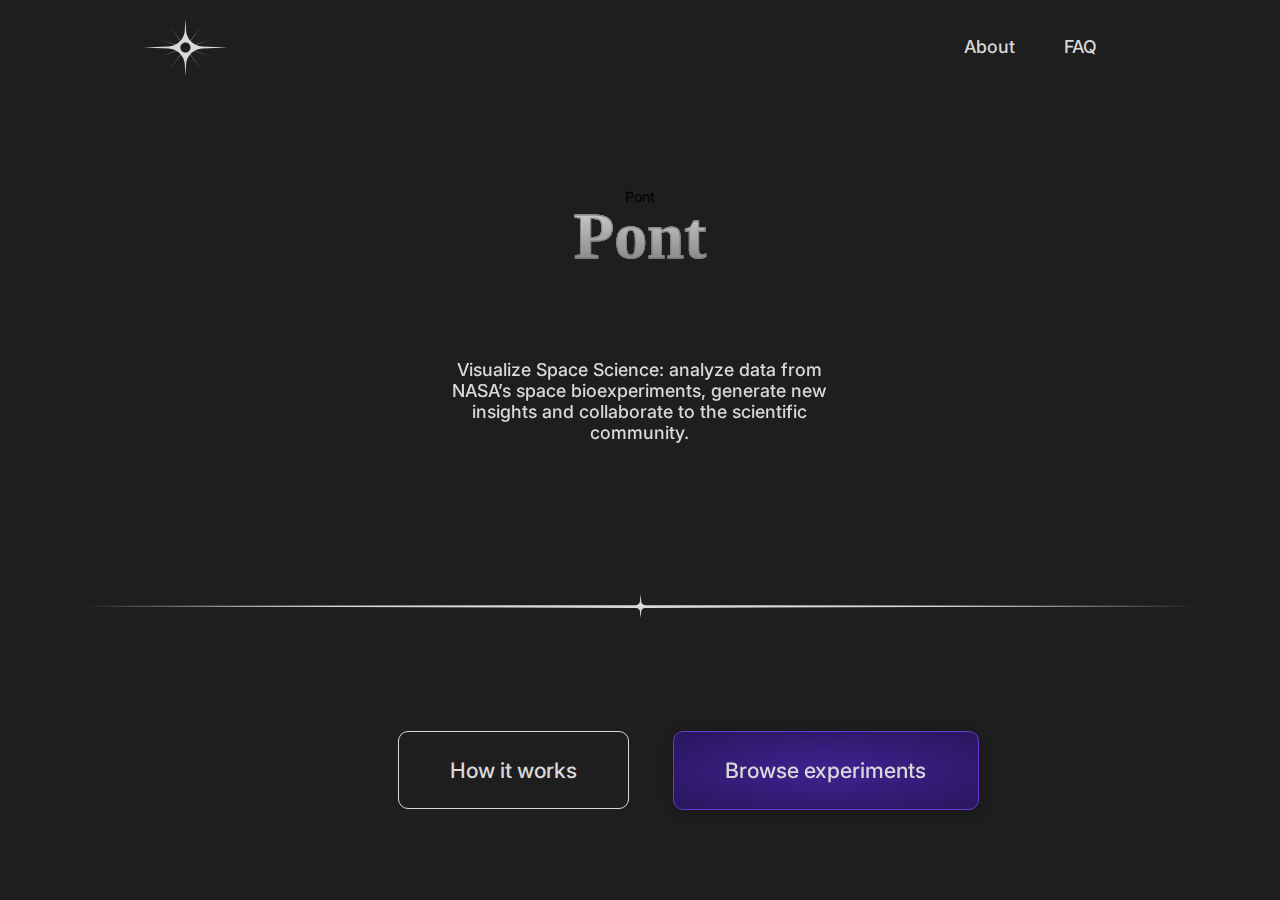
==== index.html @ 8527aa88 "Update index.html" ====
<!DOCTYPE html>
<html lang="en">
<head>
    <meta charset="UTF-8">
    <meta name="viewport" content="width=device-width, initial-scale=1.0">
    <link rel="stylesheet" href="https://fonts.googleapis.com/css?family=Bricolage+Grotesque">
    <link rel="stylesheet" href="https://fonts.googleapis.com/css?family=Inter">
    <link rel="stylesheet" href="https://fonts.googleapis.com/css2?family=Material+Symbols+Outlined:opsz,wght,FILL,GRAD@24,400,0,0" />
    <title>Document</title>
    <link rel="stylesheet" href="styles/home.css">
    <style>
      body {
          font-family: 'Inter', sans-serif;
          margin: 0;
          padding: 0;
      }

      #container {
          display: flex;
          flex-direction: column;
          align-items: center;
          justify-content: center;
          text-align: center;
      }

      #Rectangle_2, #Mask_group, svg, #Frame_3, #Frame_4 {
          margin-bottom: 20px;
      }

      iframe {
          display: block;
          margin: 0 auto;
      }

      #iframe-text {
          font-family: 'Inter', sans-serif;
          font-size: 14px; 
          margin-top: 10px;
      }

      #Frame_4 a {
          margin: 0 10px;
      }

      button {
          padding: 10px 20px;
          font-size: 14px;
          cursor: pointer;
      }
    </style>
</head>
<body>
  <div id="container">
    <div id="Rectangle_2" class="pointer-events-none"></div>
    <svg preserveAspectRatio="none" id="Vector" class="pointer-events-none" width="85" height="59" viewBox="0 0 85 59" fill="none" xmlns="http://www.w3.org/2000/svg">
      <path d="M42.4445 2.46625L42.8685 28.5992L58.5759 7.70639L43.5546 29.0976L68.5457 21.4253L43.8167 29.904L68.5457 38.3827L43.5546 30.7104L58.5759 52.1016L42.8685 31.2087L42.4445 57.3417L42.0204 31.2087L26.313 52.1016L41.3343 30.7104L16.3432 38.3827L41.0722 29.904L16.3432 21.4253L41.3343 29.0976L26.313 7.70639L42.0204 28.5992L42.4445 2.46625Z" fill="#7B7B7B"></path>
      <path d="M42.4445 0.777771L43.0933 12.605C43.5713 21.3198 50.6141 28.2341 59.3382 28.5538L84.6667 29.4819L59.3382 30.4099C50.614 30.7296 43.5713 37.6439 43.0933 46.3587L42.4445 58.1859L41.7956 46.3587C41.3176 37.6439 34.2748 30.7296 25.5507 30.4099L0.222229 29.4819L25.5507 28.5538C34.2749 28.2341 41.3176 21.3198 41.7956 12.605L42.4445 0.777771Z" fill="#D9D9D9"></path>
      <path d="M47.5111 29.4819C47.5111 32.2794 45.2427 34.5473 42.4445 34.5473C39.6462 34.5473 37.3778 32.2794 37.3778 29.4819C37.3778 26.6843 39.6462 24.4164 42.4445 24.4164C45.2427 24.4164 47.5111 26.6843 47.5111 29.4819Z" fill="#1E1E1E"></path>
    </svg>

    <div id="Mask_group">
      <div id="Ellipse_1" class="pointer-events-none"></div>
    </div>
    
    <span id="_3_8" class="pointer-events-none"><span id="__0">Pont</span></span>
    <span id="_3_9" class="pointer-events-none"><span id="__1">Visualize Space Science: analyze data from NASA’s space bioexperiments, generate new insights and collaborate to the scientific community.</span></span>
    
    <svg preserveAspectRatio="none" id="Star_1" class="pointer-events-none" width="997" height="23" viewBox="0 0 997 23" fill="none" xmlns="http://www.w3.org/2000/svg">
      <path d="M498.556 0L499.152 6.98967C499.309 8.827 500.845 10.2395 502.689 10.2427L996.333 11.1111L502.657 12.8627C500.826 12.8692 499.3 14.2645 499.129 16.0872L498.556 22.2222L497.982 16.0872C497.811 14.2645 496.285 12.8692 494.454 12.8627L0.333313 11.1111L494.422 10.2427C496.266 10.2395 497.802 8.82699 497.959 6.98966L498.556 0Z" fill="#D9D9D9"></path>
    </svg>

    <div id="Frame_3">
      <div id="Frame_2">
        <a href="pages/video.html"><span id="_3_13" class="pointer-events-none"><button type="button" id="__2">How it works</button></span></a>
      </div>
      <div id="Frame_1">
        <a href="pages/dashboard.html"><span id="_3_15" class="pointer-events-none"><button type="button" id="__3">Browse experiments</button></span></a>
      </div>
    </div>

    <div id="iframe-text">Pont</div> 
    <iframe width="600" height="450" src="https://lookerstudio.google.com/embed/reporting/557bb639-0980-4202-b54e-adf1debdef36/page/nUJEE" frameborder="0" style="border:0" allowfullscreen sandbox="allow-storage-access-by-user-activation allow-scripts allow-same-origin allow-popups allow-popups-to-escape-sandbox"></iframe>

    <nav id="Frame_4">
      <a href="pages/about.html"><span id="_3_17" class="pointer-events-none"><span id="__4">About</span></span></a>
      <a href="pages/faq.html"><span id="_3_18" class="pointer-events-none"><span id="__5">FAQ</span></span></a>
    </nav>
  </div>
</body>
</html>
---- styles/home.css ----
:root {
    --black: #1E1E1E;
    --white: #d9d9d9;
  }

@font-face {
    src: url(/__assets/BricolageGrotesque-SemiBold-600.woff2) format("woff2");
    font-family: Bricolage Grotesque;
    font-style: normal;
    font-weight: 600;
    font-display: swap;
}

*,
:before,
:after {
    box-sizing: border-box;
    margin: 0;
    padding: 0;
}

body {
    background-color: var(--black);
}

nav {
    display: flex;
    width: 59.66669rem;
    justify-content: space-between;
    align-items: center;
    margin: 0 auto;
}

#Star_1 {
    aspect-ratio: 44.84;
    --f2w-order: 6;
    width: 1121px;
    height: 25px;
    position: absolute;
    top: 593.8px;
    left: calc(50% - 560px);
}

textarea:focus-visible {
    outline: none;
}

button {
    -webkit-font-smoothing: inherit;
    -moz-osx-font-smoothing: inherit;
    font: inherit;
    background: 0 0;
    background-color: inherit;
    color: inherit;
    border: none;
    width: auto;
    line-height: normal;
    overflow: visible;
}

a {
    color: inherit;
    -webkit-text-decoration: inherit;
    text-decoration: inherit;
}

input {
    font: inherit;
    background-color: inherit;
    border: none;
    outline: none;
}

textarea,
select {
    font: inherit;
    background-color: inherit;
}

img,
picture,
video,
canvas,
svg {
    display: block;
}

[data-reaction-click] {
    cursor: pointer;
}

[data-visible=false] {
    display: none !important;
}

.before-hidden:before,
.after-hidden:after {
    display: none;
}

.before-visible:before,
.after-visible:after {
    content: "";
}

::placeholder {
    color: inherit;
    opacity: 0.54;
}

body * {
    scrollbar-width: none;
}

body ::-webkit-scrollbar {
    display: none;
}

[name=honey-pot-field] {
    display: none !important;
}

.pointer-events-none {
    pointer-events: none;
}

#_ {
    background-color: var(--black);
    min-height: 100vh;
    display: grid;
    font-family: "Inter", sans-serif;
    color: var(--white);
}

#container {
    background-color: var(--black);
    width: 1280px;
    min-width: 1280px;
    max-width: 1280px;
    min-height: 832px;
    max-height: 832px;
    margin: 0 auto;
    position: relative;
    overflow: hidden;
}

#Rectangle_2 {
    --f2w-order: 0;
    background-color: var(--black);
    width: 1280px;
    height: 93.3px;
    position: absolute;
    top: 0;
    left: 0;
}

#Vector{
    --f2w-order: 1;
    width: 85px;
    height: 59px;
    position: absolute;
    top: calc(50% - 398.5px);
    left: calc(50% - 496.6px);
}

#Mask_group {
    transform-origin: 0 0;
    opacity: 0.75;
    --f2w-order: 2;
    width: 1280px;
    height: 343.1px;
    position: absolute;
    top: 642.7px;
    left: 0;
    transform: rotate(-180deg) scaleX(-1);
}

#Ellipse_1 {
    aspect-ratio: 1.51;
    mask-type: alpha;
    --f2w-order: 0;
    background-image: radial-gradient(var(--white) 0%, #4d4d4d 40%, #1e1e1e80 94%, #1e1e1e00 100%);
    border-radius: 50%;
    width: 2056.2px;
    height: 1359.1px;
    position: absolute;
    top: calc(603px + 50%);
    left: calc(50% - 1028.1px);
    -webkit-mask-image: url(data:image/svg+xml;base64,...); /* truncated for readability */
    mask-image: url(data:image/svg+xml;base64,...); /* truncated for readability */
    -webkit-mask-position: 388.1px -774.6px;
    mask-position: 388.1px -774.6px;
    -webkit-mask-repeat: no-repeat;
    mask-repeat: no-repeat;
}

#_3_8 {
    text-align: center;
    -webkit-text-stroke: 0.9px #7b7b7b;
    overflow-wrap: break-word;
    color: #0000;
    --f2w-order: 3;
    background-image: linear-gradient(var(--white) 0%, #7b7b7b 100%);
    -webkit-background-clip: text;
    background-clip: text;
    width: 657.8px;
    font-family: Bricolage Grotesque;
    font-size: 66.2px;
    font-weight: 600;
    line-height: 64px;
    display: inline;
    position: absolute;
    top: 203.6px;
    left: calc(50% - 328.9px);
}

#__0 {
    overflow-wrap: break-word;
    color: #0000;
    background-image: linear-gradient(var(--white) 0%, #7b7b7b 100%);
    -webkit-background-clip: text;
    background-clip: text;
    font-family: Bricolage Grotesque;
    font-size: 66.2px;
    font-weight: 600;
    line-height: 64px;
}

#_3_9 {
    text-align: center;
    overflow-wrap: break-word;
    color: var(--white);
    --f2w-order: 4;
    -webkit-background-clip: text;
    background-clip: text;
    width: 423.1px;
    font-family: Inter;
    font-size: 17.8px;
    font-weight: 500;
    display: inline;
    position: absolute;
    top: 359.1px;
    left: calc(50% - 211.6px);
}

#__1 {
    overflow-wrap: break-word;
    color: var(--white);
    -webkit-background-clip: text;
    background-clip: text;
    font-family: Inter;
    font-size: 17.8px;
    font-weight: 500;
}

#logo {
    aspect-ratio: 43.35;
    --f2w-order: 5;
    width: 997px;
    height: 23px;
    position: absolute;
    top: 655.5px;
    left: calc(50% - 499.1px);
}

#Frame_3 {
    grid-column-gap: 43.6px;
    --f2w-order: 6;
    flex-flow: row;
    justify-content: flex-start;
    align-items: center;
    padding: 0;
    display: flex;
    position: absolute;
    top: 730.7px;
    left: calc(50% - 242.1px);
}

#Frame_2 {
    grid-column-gap: 7.1px;
    --f2w-order: 0;
    border: 0.9px solid var(--white);
    border-radius: 10px;
    flex-flow: row;
    flex-shrink: 0;
    justify-content: center;
    align-items: center;
    margin: 0;
    padding: 15.1px 31.1px;
    display: flex;
    position: relative;
    overflow: hidden;
}

#_3_13 {
    text-align: center;
    overflow-wrap: break-word;
    color: var(--white);
    --f2w-order: 0;
    -webkit-background-clip: text;
    background-clip: text;
    flex-shrink: 0;
    width: max-content;
    margin: 0;
    font-family: Inter;
    font-size: 21.3px;
    font-weight: 500;
    display: inline;
    position: relative;
}

#__2 {
    overflow-wrap: break-word;
    color: var(--white);
    -webkit-background-clip: text;
    background-clip: text;
    font-family: Inter;
    font-size: 21.3px;
    font-weight: 500;
}

#Frame_1 {
    grid-column-gap: 7.1px;
    filter: drop-shadow(0 3.6px 5.3px #00000040);
    backface-visibility: hidden;
    --f2w-order: 1;
    background-image: linear-gradient(#40229180, #40229180), radial-gradient(#402291 0%, #130a2b 100%);
    border: 0.4px solid #633bd1;
    border-radius: 10px;
    flex-flow: row;
    flex-shrink: 0;
    justify-content: center;
    align-items: center;
    margin: 0;
    padding: 15.6px 31.6px;
    display: flex;
    position: relative;
    overflow: hidden;
    transform: translateZ(0);
}

#_3_15 {
    text-align: center;
    overflow-wrap: break-word;
    color: var(--white);
    --f2w-order: 0;
    -webkit-background-clip: text;
    background-clip: text;
    flex-shrink: 0;
    width: max-content;
    margin: 0;
    font-family: Inter;
    font-size: 21.3px;
    font-weight: 500;
    display: inline;
    position: relative;
}

#__3 {
    overflow-wrap: break-word;
    color: var(--white);
    -webkit-background-clip: text;
    background-clip: text;
    font-family: Inter;
    font-size: 21.3px;
    font-weight: 500;
}

#Frame_4{
    grid-column-gap: 28.4px;
    --f2w-order: 7;
    flex-flow: row;
    justify-content: center;
    align-items: center;
    width: 132.4px;
    padding: 0;
    display: flex;
    position: absolute;
    top: 35.6px;
    left: 964.4px;
}

#_3_17 {
    text-align: center;
    overflow-wrap: break-word;
    color: var(--white);
    --f2w-order: 0;
    -webkit-background-clip: text;
    background-clip: text;
    flex-shrink: 0;
    width: max-content;
    margin: 0;
    font-family: Inter;
    font-size: 17.8px;
    font-weight: 500;
    display: inline;
    position: relative;
}

#__4 {
    overflow-wrap: break-word;
    color: var(--white);
    -webkit-background-clip: text;
    background-clip: text;
    font-family: Inter;
    font-size: 17.8px;
    font-weight: 500;
}

#_3_18 {
    text-align: center;
    overflow-wrap: break-word;
    color: var(--white);
    --f2w-order: 1;
    -webkit-background-clip: text;
    background-clip: text;
    flex-shrink: 0;
    width: max-content;
    margin: 0;
    font-family: Inter;
    font-size: 17.8px;
    font-weight: 500;
}
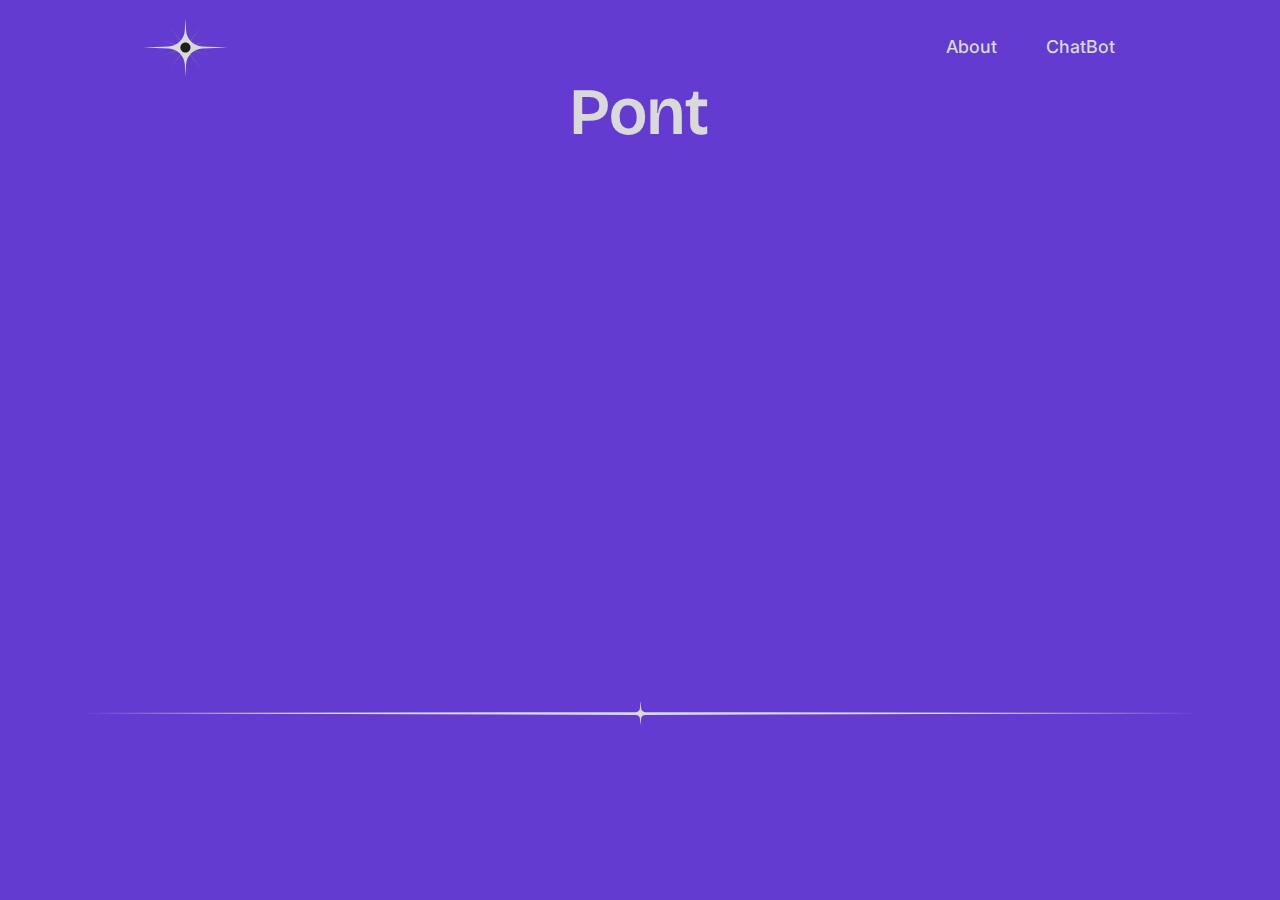
==== commit e9bb908d: "ukltimo" ====
--- a/index.html
+++ b/index.html
@@ -63,27 +63,16 @@
     </div>
     
     <span id="_3_8" class="pointer-events-none"><span id="__0">Pont</span></span>
-    <span id="_3_9" class="pointer-events-none"><span id="__1">Visualize Space Science: analyze data from NASA’s space bioexperiments, generate new insights and collaborate to the scientific community.</span></span>
     
     <svg preserveAspectRatio="none" id="Star_1" class="pointer-events-none" width="997" height="23" viewBox="0 0 997 23" fill="none" xmlns="http://www.w3.org/2000/svg">
       <path d="M498.556 0L499.152 6.98967C499.309 8.827 500.845 10.2395 502.689 10.2427L996.333 11.1111L502.657 12.8627C500.826 12.8692 499.3 14.2645 499.129 16.0872L498.556 22.2222L497.982 16.0872C497.811 14.2645 496.285 12.8692 494.454 12.8627L0.333313 11.1111L494.422 10.2427C496.266 10.2395 497.802 8.82699 497.959 6.98966L498.556 0Z" fill="#D9D9D9"></path>
     </svg>
 
-    <div id="Frame_3">
-      <div id="Frame_2">
-        <a href="pages/video.html"><span id="_3_13" class="pointer-events-none"><button type="button" id="__2">How it works</button></span></a>
-      </div>
-      <div id="Frame_1">
-        <a href="pages/dashboard.html"><span id="_3_15" class="pointer-events-none"><button type="button" id="__3">Browse experiments</button></span></a>
-      </div>
-    </div>
-
-    <div id="iframe-text">Pont</div> 
     <iframe width="600" height="450" src="https://lookerstudio.google.com/embed/reporting/557bb639-0980-4202-b54e-adf1debdef36/page/nUJEE" frameborder="0" style="border:0" allowfullscreen sandbox="allow-storage-access-by-user-activation allow-scripts allow-same-origin allow-popups allow-popups-to-escape-sandbox"></iframe>
 
     <nav id="Frame_4">
       <a href="pages/about.html"><span id="_3_17" class="pointer-events-none"><span id="__4">About</span></span></a>
-      <a href="pages/faq.html"><span id="_3_18" class="pointer-events-none"><span id="__5">FAQ</span></span></a>
+      <a href="pages/ChaBot.html"><span id="_3_18" class="pointer-events-none"><span id="__5">ChatBot</span></span></a>
     </nav>
   </div>
 </body>
--- a/styles/home.css
+++ b/styles/home.css
@@ -5,7 +5,7 @@
 
 @font-face {
     src: url(/__assets/BricolageGrotesque-SemiBold-600.woff2) format("woff2");
-    font-family: Bricolage Grotesque;
+    font-family: "Bricolage Grotesque", sans-serif;
     font-style: normal;
     font-weight: 600;
     font-display: swap;
@@ -19,8 +19,13 @@
     padding: 0;
 }
 
+iframe {
+    display: block;
+    margin: 0 auto;
+}
+
 body {
-    background-color: var(--black);
+    background-color: #633bd1;
 }
 
 nav {
@@ -37,7 +42,7 @@
     width: 1121px;
     height: 25px;
     position: absolute;
-    top: 593.8px;
+    top: 700.8px;
     left: calc(50% - 560px);
 }
 
@@ -125,7 +130,7 @@
 }
 
 #_ {
-    background-color: var(--black);
+    background-color: #633bd1;
     min-height: 100vh;
     display: grid;
     font-family: "Inter", sans-serif;
@@ -133,7 +138,7 @@
 }
 
 #container {
-    background-color: var(--black);
+    background-color: #633bd1;
     width: 1280px;
     min-width: 1280px;
     max-width: 1280px;
@@ -146,7 +151,7 @@
 
 #Rectangle_2 {
     --f2w-order: 0;
-    background-color: var(--black);
+    background-color: #633bd1;
     width: 1280px;
     height: 93.3px;
     position: absolute;
@@ -196,31 +201,21 @@
 
 #_3_8 {
     text-align: center;
-    -webkit-text-stroke: 0.9px #7b7b7b;
-    overflow-wrap: break-word;
-    color: #0000;
-    --f2w-order: 3;
-    background-image: linear-gradient(var(--white) 0%, #7b7b7b 100%);
-    -webkit-background-clip: text;
-    background-clip: text;
     width: 657.8px;
-    font-family: Bricolage Grotesque;
+    font-family: "Bricolage Grotesque", sans-serif;
     font-size: 66.2px;
     font-weight: 600;
     line-height: 64px;
     display: inline;
     position: absolute;
-    top: 203.6px;
+    top: 80px;
     left: calc(50% - 328.9px);
 }
 
 #__0 {
     overflow-wrap: break-word;
-    color: #0000;
-    background-image: linear-gradient(var(--white) 0%, #7b7b7b 100%);
-    -webkit-background-clip: text;
-    background-clip: text;
-    font-family: Bricolage Grotesque;
+    color: #d9d9d9;
+    font-family: "Bricolage Grotesque", sans-serif;
     font-size: 66.2px;
     font-weight: 600;
     line-height: 64px;
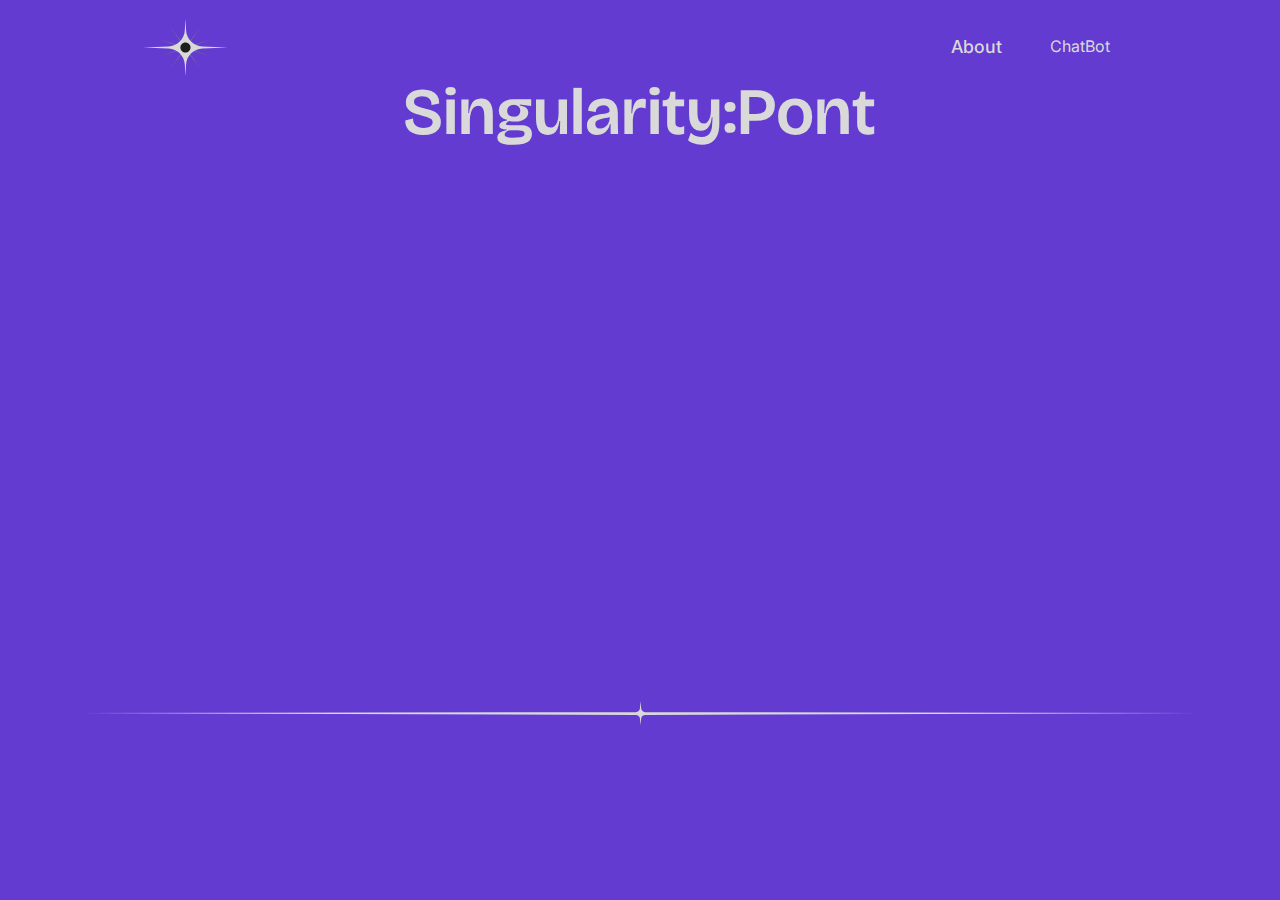
==== commit 6e9b698a: "ukltimo" ====
--- a/index.html
+++ b/index.html
@@ -62,17 +62,17 @@
       <div id="Ellipse_1" class="pointer-events-none"></div>
     </div>
     
-    <span id="_3_8" class="pointer-events-none"><span id="__0">Pont</span></span>
+    <span id="_3_8" class="pointer-events-none"><span id="__0">Singularity:Pont</span></span>
     
     <svg preserveAspectRatio="none" id="Star_1" class="pointer-events-none" width="997" height="23" viewBox="0 0 997 23" fill="none" xmlns="http://www.w3.org/2000/svg">
       <path d="M498.556 0L499.152 6.98967C499.309 8.827 500.845 10.2395 502.689 10.2427L996.333 11.1111L502.657 12.8627C500.826 12.8692 499.3 14.2645 499.129 16.0872L498.556 22.2222L497.982 16.0872C497.811 14.2645 496.285 12.8692 494.454 12.8627L0.333313 11.1111L494.422 10.2427C496.266 10.2395 497.802 8.82699 497.959 6.98966L498.556 0Z" fill="#D9D9D9"></path>
     </svg>
 
-    <iframe width="600" height="450" src="https://lookerstudio.google.com/embed/reporting/557bb639-0980-4202-b54e-adf1debdef36/page/nUJEE" frameborder="0" style="border:0" allowfullscreen sandbox="allow-storage-access-by-user-activation allow-scripts allow-same-origin allow-popups allow-popups-to-escape-sandbox"></iframe>
+    <iframe src="https://lookerstudio.google.com/embed/reporting/557bb639-0980-4202-b54e-adf1debdef36/page/nUJEE" frameborder="0" style="border:0" allowfullscreen sandbox="allow-storage-access-by-user-activation allow-scripts allow-same-origin allow-popups allow-popups-to-escape-sandbox"></iframe>
 
     <nav id="Frame_4">
       <a href="pages/about.html"><span id="_3_17" class="pointer-events-none"><span id="__4">About</span></span></a>
-      <a href="pages/ChaBot.html"><span id="_3_18" class="pointer-events-none"><span id="__5">ChatBot</span></span></a>
+      <a url="https://2845adca7c47668d01.gradio.live/" class="button">ChatBot</a>
     </nav>
   </div>
 </body>
--- a/styles/home.css
+++ b/styles/home.css
@@ -22,6 +22,8 @@
 iframe {
     display: block;
     margin: 0 auto;
+    width: 90%;
+    height: 500px;
 }
 
 body {
@@ -180,6 +182,10 @@
     transform: rotate(-180deg) scaleX(-1);
 }
 
+a {
+    color: #d9d9d9;
+}
+
 #Ellipse_1 {
     aspect-ratio: 1.51;
     mask-type: alpha;
@@ -203,8 +209,8 @@
     text-align: center;
     width: 657.8px;
     font-family: "Bricolage Grotesque", sans-serif;
-    font-size: 66.2px;
-    font-weight: 600;
+    font-size: 12px;
+    font-weight: 200;
     line-height: 64px;
     display: inline;
     position: absolute;
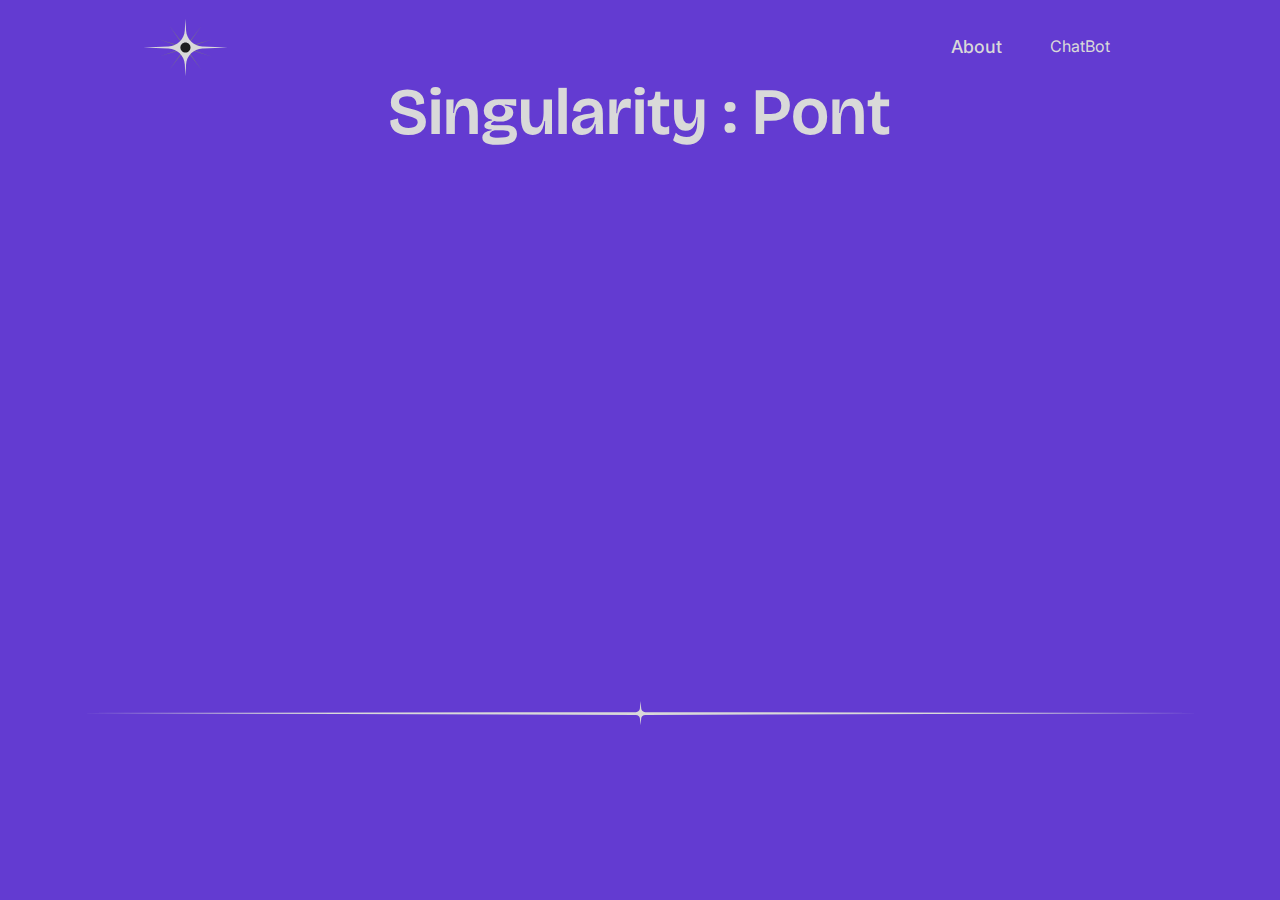
==== commit 08a46d34: "Update index.html" ====
--- a/index.html
+++ b/index.html
@@ -6,7 +6,7 @@
     <link rel="stylesheet" href="https://fonts.googleapis.com/css?family=Bricolage+Grotesque">
     <link rel="stylesheet" href="https://fonts.googleapis.com/css?family=Inter">
     <link rel="stylesheet" href="https://fonts.googleapis.com/css2?family=Material+Symbols+Outlined:opsz,wght,FILL,GRAD@24,400,0,0" />
-    <title>Document</title>
+    <title>Visualize Space Science</title>
     <link rel="stylesheet" href="styles/home.css">
     <style>
       body {
@@ -62,7 +62,7 @@
       <div id="Ellipse_1" class="pointer-events-none"></div>
     </div>
     
-    <span id="_3_8" class="pointer-events-none"><span id="__0">Singularity:Pont</span></span>
+    <span id="_3_8" class="pointer-events-none"><span id="__0">Singularity : Pont</span></span>
     
     <svg preserveAspectRatio="none" id="Star_1" class="pointer-events-none" width="997" height="23" viewBox="0 0 997 23" fill="none" xmlns="http://www.w3.org/2000/svg">
       <path d="M498.556 0L499.152 6.98967C499.309 8.827 500.845 10.2395 502.689 10.2427L996.333 11.1111L502.657 12.8627C500.826 12.8692 499.3 14.2645 499.129 16.0872L498.556 22.2222L497.982 16.0872C497.811 14.2645 496.285 12.8692 494.454 12.8627L0.333313 11.1111L494.422 10.2427C496.266 10.2395 497.802 8.82699 497.959 6.98966L498.556 0Z" fill="#D9D9D9"></path>
@@ -72,7 +72,7 @@
 
     <nav id="Frame_4">
       <a href="pages/about.html"><span id="_3_17" class="pointer-events-none"><span id="__4">About</span></span></a>
-      <a url="https://2845adca7c47668d01.gradio.live/" class="button">ChatBot</a>
+      <a href="https://2845adca7c47668d01.gradio.live/" class="button">ChatBot</a>
     </nav>
   </div>
 </body>
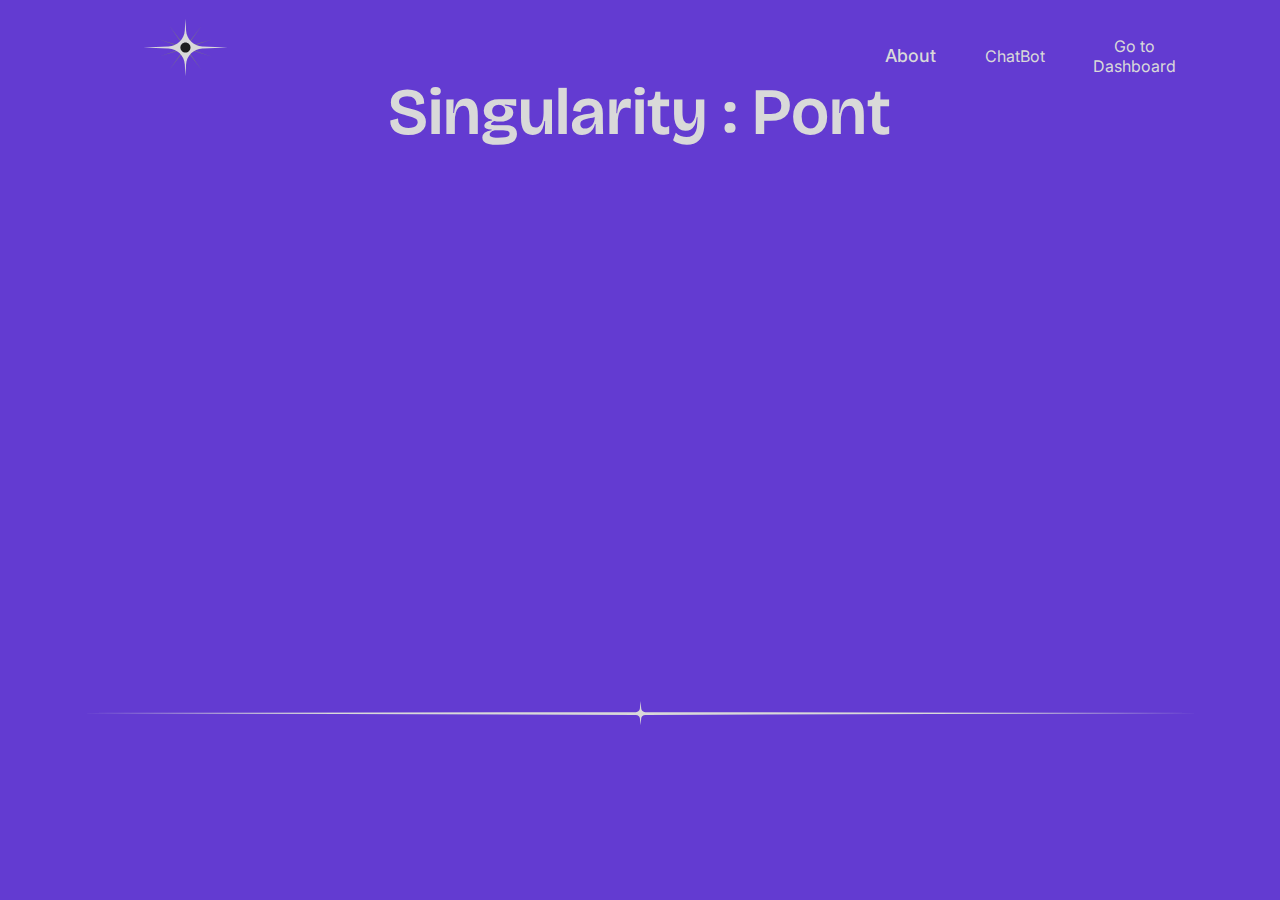
==== commit df465b51: "Update index.html" ====
--- a/index.html
+++ b/index.html
@@ -73,6 +73,7 @@
     <nav id="Frame_4">
       <a href="pages/about.html"><span id="_3_17" class="pointer-events-none"><span id="__4">About</span></span></a>
       <a href="https://2845adca7c47668d01.gradio.live/" class="button">ChatBot</a>
+      <a href="https://lookerstudio.google.com/embed/reporting/557bb639-0980-4202-b54e-adf1debdef36/page/nUJEE" class="button">Go to Dashboard</a>
     </nav>
   </div>
 </body>
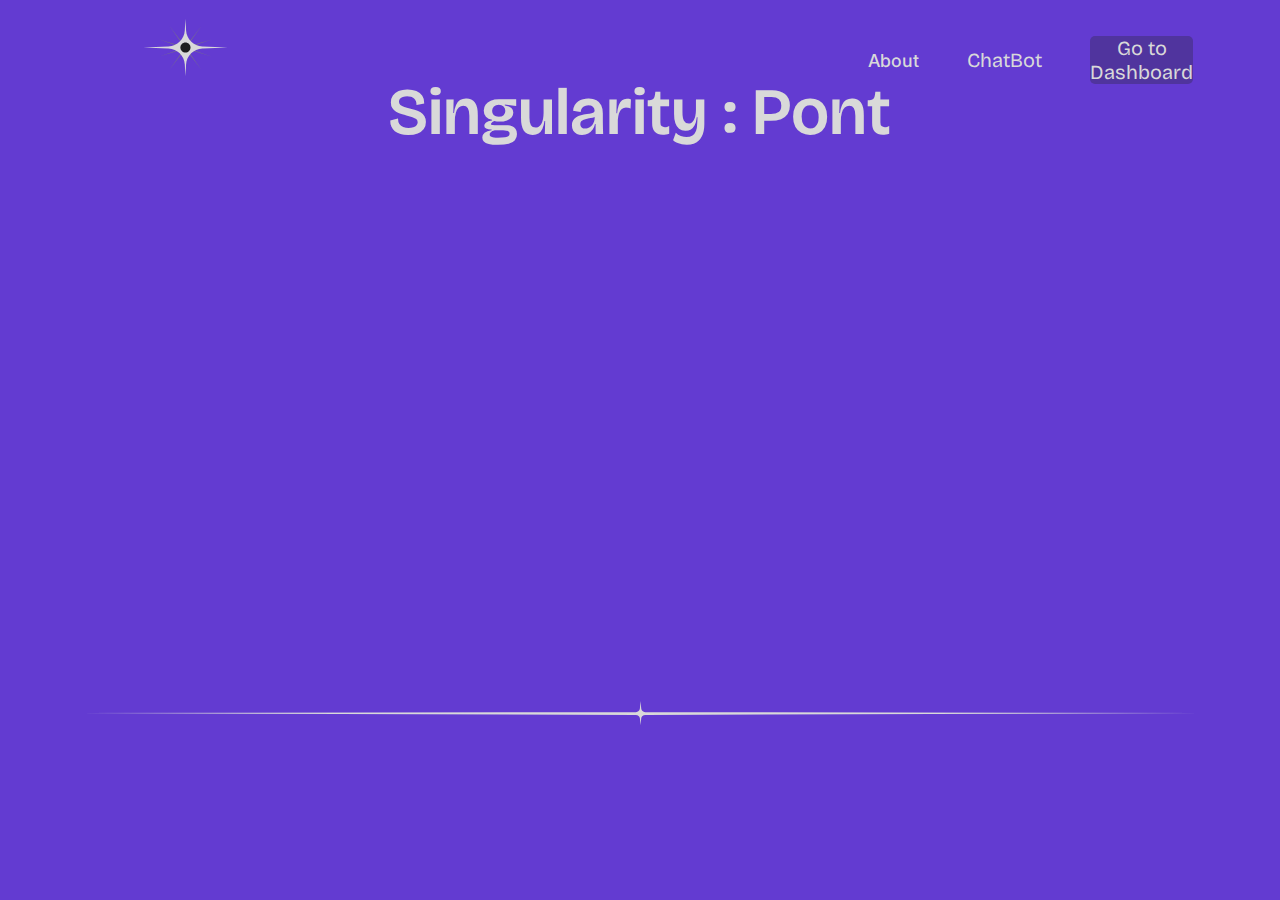
==== commit e273c400: "Update index.html" ====
--- a/index.html
+++ b/index.html
@@ -73,7 +73,7 @@
     <nav id="Frame_4">
       <a href="pages/about.html"><span id="_3_17" class="pointer-events-none"><span id="__4">About</span></span></a>
       <a href="https://2845adca7c47668d01.gradio.live/" class="button">ChatBot</a>
-      <a href="https://lookerstudio.google.com/embed/reporting/557bb639-0980-4202-b54e-adf1debdef36/page/nUJEE" class="button">Go to Dashboard</a>
+      <a id="dash" href="https://lookerstudio.google.com/embed/reporting/557bb639-0980-4202-b54e-adf1debdef36/page/nUJEE" class="button">Go to Dashboard</a>
     </nav>
   </div>
 </body>
--- a/styles/home.css
+++ b/styles/home.css
@@ -17,6 +17,11 @@
     box-sizing: border-box;
     margin: 0;
     padding: 0;
+}
+
+#dash{
+    background-color: #50349e;
+    border-radius: 5px;
 }
 
 iframe {
@@ -66,9 +71,10 @@
 }
 
 a {
-    color: inherit;
-    -webkit-text-decoration: inherit;
-    text-decoration: inherit;
+    text-decoration: none;
+    color: #D9D9D9;
+    font-family: "Bricolage Grotesque", sans-serif;
+    font-size: 20px;
 }
 
 input {
